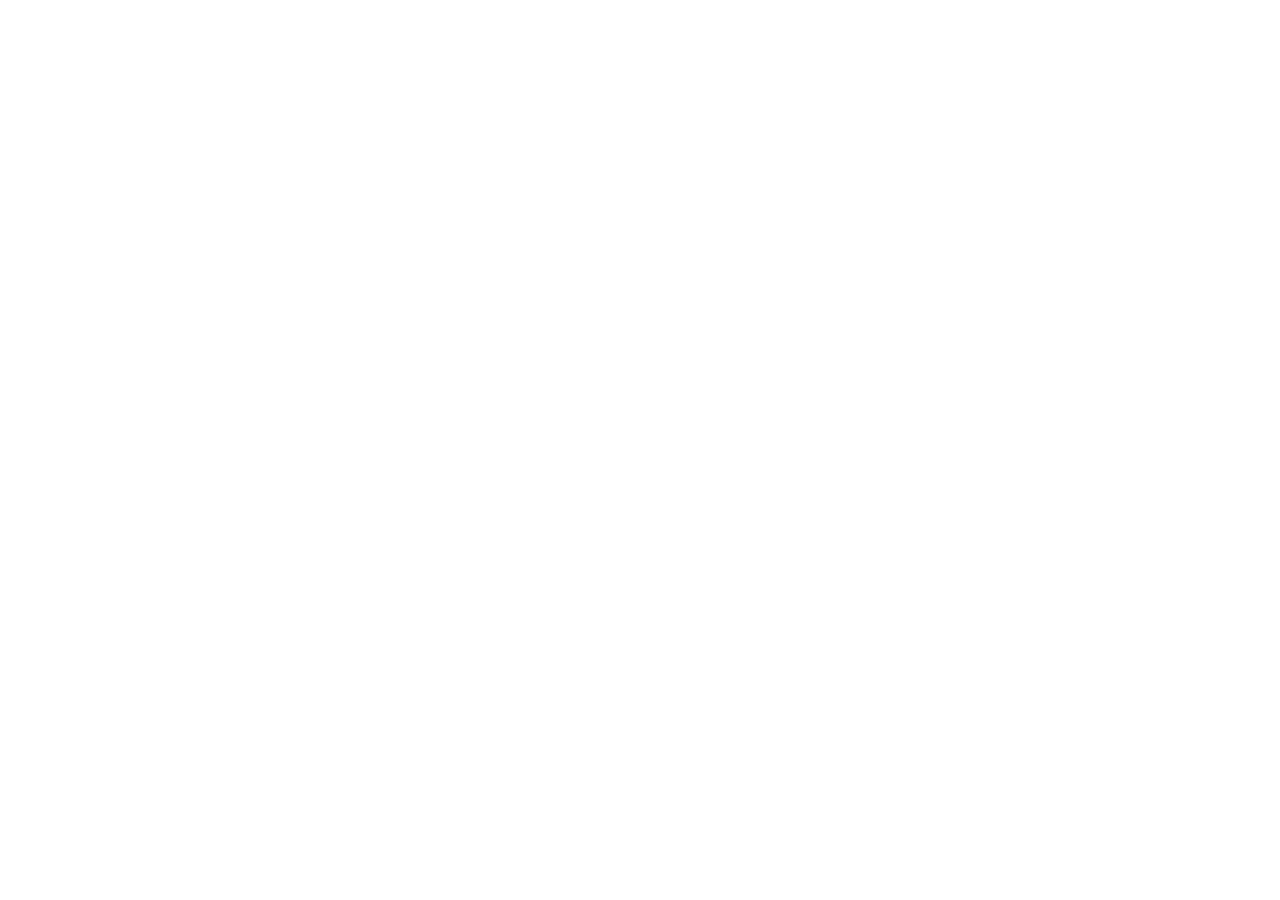
==== index.html @ ae1bba02 "Update redirects one more time..." ====
<!DOCTYPE html>
<html>
<head>
    <meta http-equiv="refresh" content="0; URL=https://cv.mehis.xyz/">
    <link rel="canonical" href="https://cv.mehis.xyz/">    
</head>
<body>
    <p>Redirecting to cv... <a href="https://cv.mehis.xyz/">https://cv.mehis.xyz/</a></p>
</body>
</html>
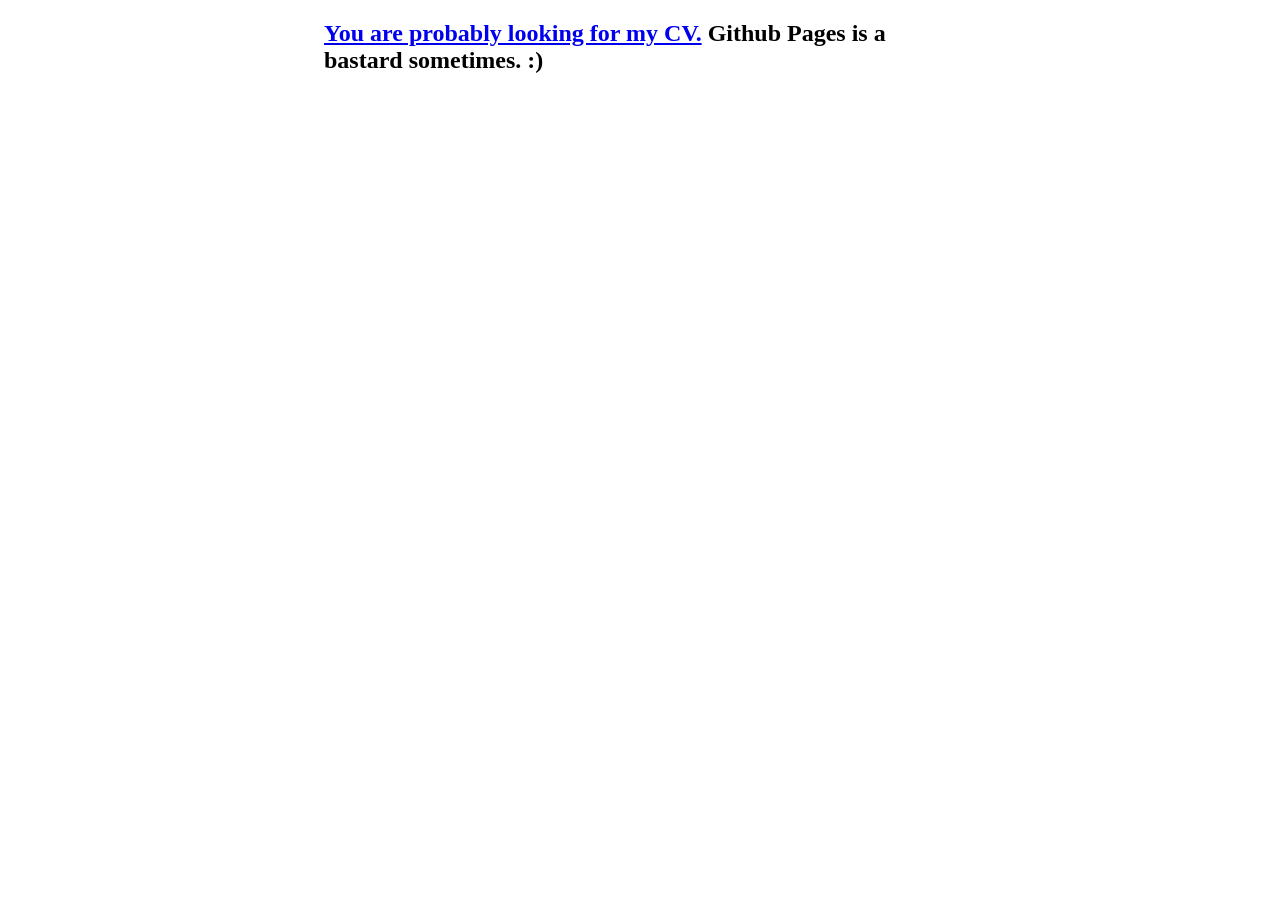
==== commit add77f20: "Link the redirect instead Please google just make the search results work..." ====
--- a/index.html
+++ b/index.html
@@ -1,10 +1,21 @@
 <!DOCTYPE html>
 <html>
 <head>
-    <meta http-equiv="refresh" content="0; URL=https://cv.mehis.xyz/">
-    <link rel="canonical" href="https://cv.mehis.xyz/">    
+    <title>mehis.xyz</title>
+    <style>
+        div {
+            display: block;
+            margin: 0 auto;
+            width: 50%;
+            min-width: 500px;
+            max-width: 100%;
+            font-family: Georgia, 'Times New Roman', Times, serif
+        }
+    </style>
 </head>
 <body>
-    <p>Redirecting to cv... <a href="https://cv.mehis.xyz/">https://cv.mehis.xyz/</a></p>
+    <div>
+        <h2><a href="https://cv.mehis.xyz/">You are probably looking for my CV.</a> Github Pages is a bastard sometimes. :)</h2>
+    </div>
 </body>
 </html>
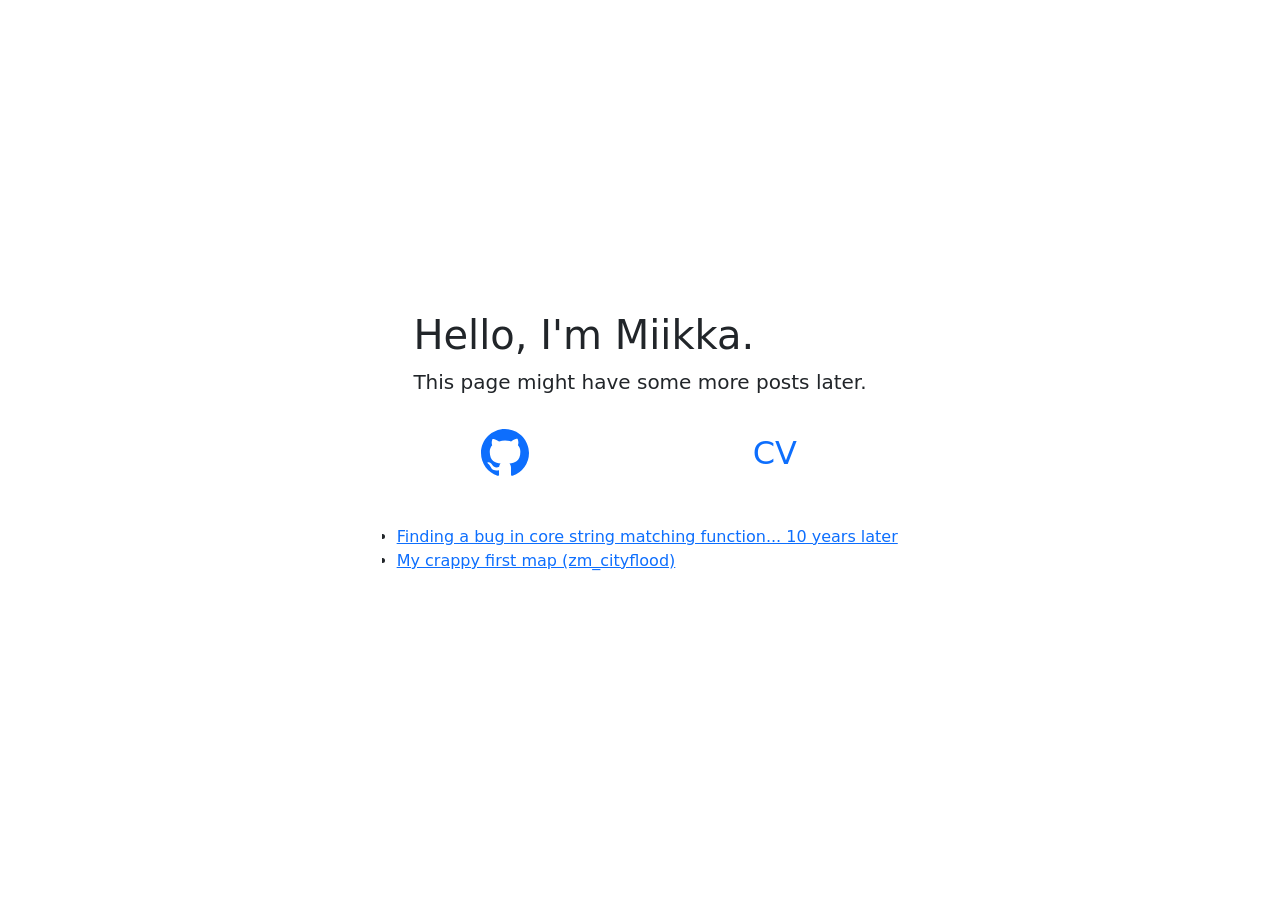
==== commit 15a8e2e8: "deploy: 5f8af4397659f672bd0def8b8b6a73d71e5e4643" ====
--- a/index.html
+++ b/index.html
@@ -1,21 +1 @@
-<!DOCTYPE html>
-<html>
-<head>
-    <title>mehis.xyz</title>
-    <style>
-        div {
-            display: block;
-            margin: 0 auto;
-            width: 50%;
-            min-width: 500px;
-            max-width: 100%;
-            font-family: Georgia, 'Times New Roman', Times, serif
-        }
-    </style>
-</head>
-<body>
-    <div>
-        <h2><a href="https://cv.mehis.xyz/">You are probably looking for my CV.</a> Github Pages is a bastard sometimes. :)</h2>
-    </div>
-</body>
-</html>
+<!doctype html><html><head><meta charset="utf-8"><meta name="viewport" content="width=device-width,initial-scale=1,shrink-to-fit=no"><title>Miikka Ylätalo</title><link href="/assets/main.css" rel="stylesheet"><link href="/assets/front.css" rel="stylesheet"></head><body><div class="front-container"><div class="front"><div class="d-flex flex-column front-text"><h1>Hello, I'm Miikka.</h1><p class="lead">This page might have some more posts later.</p></div><div class="row text-center mt-3 mb-5"><div class="col"><a href="https://github.com/TotallyMehis" target="_blank" aria-label="Github"><svg xmlns="http://www.w3.org/2000/svg" width="48" height="48" fill="currentColor" class="bi bi-github" viewBox="0 0 16 16"><path d="M8 0C3.58 0 0 3.58 0 8c0 3.54 2.29 6.53 5.47 7.59.4.07.55-.17.55-.38 0-.19-.01-.82-.01-1.49-2.01.37-2.53-.49-2.69-.94-.09-.23-.48-.94-.82-1.13-.28-.15-.68-.52-.01-.53.63-.01 1.08.58 1.23.82.72 1.21 1.87.87 2.33.66.07-.52.28-.87.51-1.07-1.78-.2-3.64-.89-3.64-3.95 0-.87.31-1.59.82-2.15-.08-.2-.36-1.02.08-2.12 0 0 .67-.21 2.2.82.64-.18 1.32-.27 2-.27.68 0 1.36.09 2 .27 1.53-1.04 2.2-.82 2.2-.82.44 1.1.16 1.92.08 2.12.51.56.82 1.27.82 2.15 0 3.07-1.87 3.75-3.65 3.95.29.25.54.73.54 1.48 0 1.07-.01 1.93-.01 2.2 0 .21.15.46.55.38A8.012 8.012 0 0 0 16 8c0-4.42-3.58-8-8-8z"/></svg></a></div><div class="col"><a href="https://cv.mehis.dev" target="_blank" class="cv">CV</a></div></div><ul><li><a href="/string-matching-bug-10-years-later/">Finding a bug in core string matching function... 10 years later</a></li><li><a href="/zm_cityflood/">My crappy first map (zm_cityflood)</a></li></ul></div></div></body></html>
--- a/assets/front.css
+++ b/assets/front.css
@@ -0,0 +1 @@
+.front-container{display:flex;align-items:center;justify-content:center;height:100vh}.front{display:block;margin:0 1rem;width:fit-content}.front-text{width:fit-content;margin:0 auto}ul{padding-left:.9rem!important;max-height:50vh;overflow:scroll}.cv{vertical-align:middle;font-size:2rem;text-decoration:none}
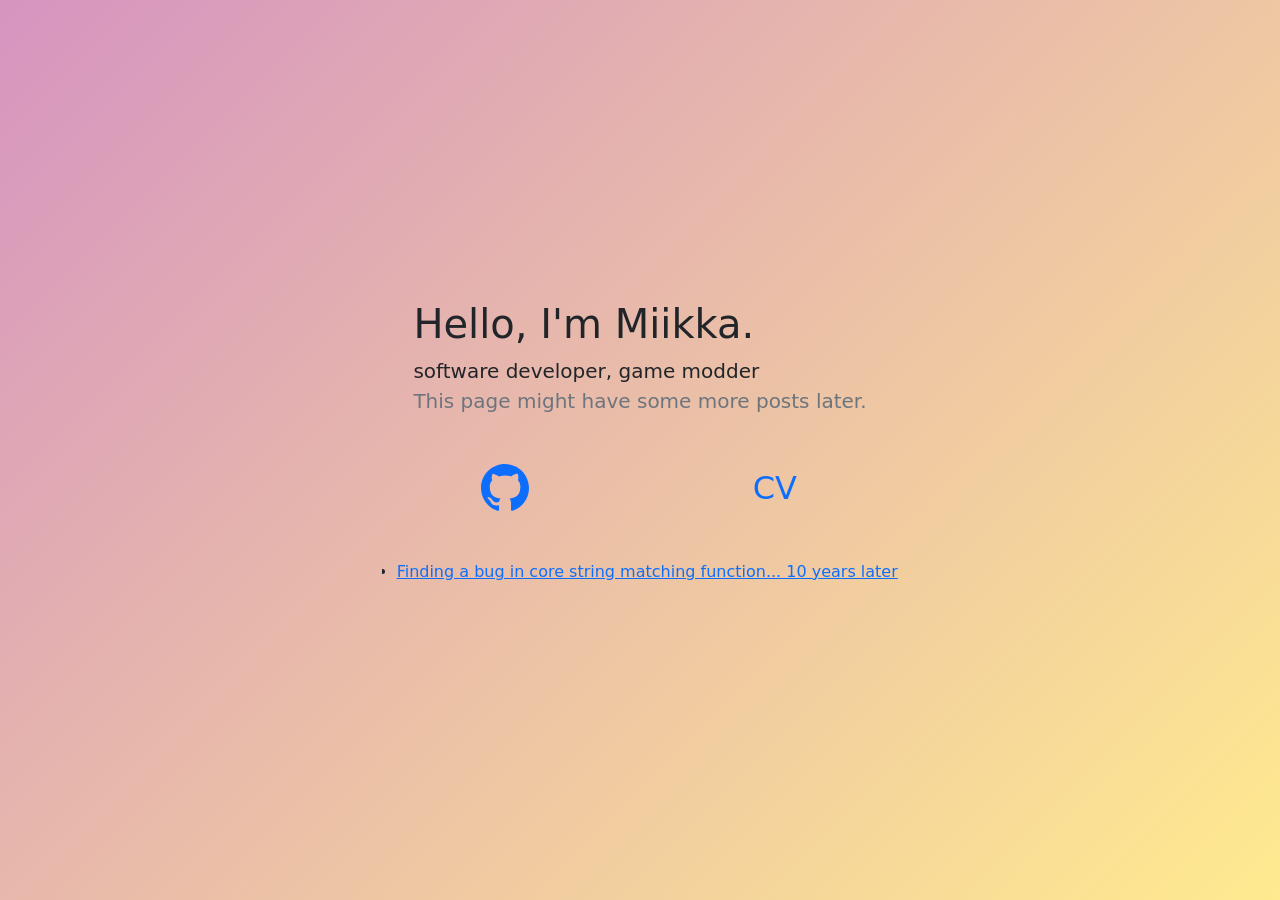
==== commit 80032101: "deploy: 63e3aafa7ac3a2acefb632ed7654ce894491b5ea" ====
--- a/index.html
+++ b/index.html
@@ -1 +1 @@
-<!doctype html><html><head><meta charset="utf-8"><meta name="viewport" content="width=device-width,initial-scale=1,shrink-to-fit=no"><title>Miikka Ylätalo</title><link href="/assets/main.css" rel="stylesheet"><link href="/assets/front.css" rel="stylesheet"></head><body><div class="front-container"><div class="front"><div class="d-flex flex-column front-text"><h1>Hello, I'm Miikka.</h1><p class="lead">This page might have some more posts later.</p></div><div class="row text-center mt-3 mb-5"><div class="col"><a href="https://github.com/TotallyMehis" target="_blank" aria-label="Github"><svg xmlns="http://www.w3.org/2000/svg" width="48" height="48" fill="currentColor" class="bi bi-github" viewBox="0 0 16 16"><path d="M8 0C3.58 0 0 3.58 0 8c0 3.54 2.29 6.53 5.47 7.59.4.07.55-.17.55-.38 0-.19-.01-.82-.01-1.49-2.01.37-2.53-.49-2.69-.94-.09-.23-.48-.94-.82-1.13-.28-.15-.68-.52-.01-.53.63-.01 1.08.58 1.23.82.72 1.21 1.87.87 2.33.66.07-.52.28-.87.51-1.07-1.78-.2-3.64-.89-3.64-3.95 0-.87.31-1.59.82-2.15-.08-.2-.36-1.02.08-2.12 0 0 .67-.21 2.2.82.64-.18 1.32-.27 2-.27.68 0 1.36.09 2 .27 1.53-1.04 2.2-.82 2.2-.82.44 1.1.16 1.92.08 2.12.51.56.82 1.27.82 2.15 0 3.07-1.87 3.75-3.65 3.95.29.25.54.73.54 1.48 0 1.07-.01 1.93-.01 2.2 0 .21.15.46.55.38A8.012 8.012 0 0 0 16 8c0-4.42-3.58-8-8-8z"/></svg></a></div><div class="col"><a href="https://cv.mehis.dev" target="_blank" class="cv">CV</a></div></div><ul><li><a href="/string-matching-bug-10-years-later/">Finding a bug in core string matching function... 10 years later</a></li><li><a href="/zm_cityflood/">My crappy first map (zm_cityflood)</a></li></ul></div></div></body></html>+<!doctype html><html lang="en"><head><meta charset="utf-8"><meta name="viewport" content="width=device-width,initial-scale=1,shrink-to-fit=no"><title>Miikka Ylätalo</title><link href="/assets/main.css" rel="stylesheet"><link href="/assets/front.css" rel="stylesheet"></head><body><div class="front-container"><div class="front"><div class="d-flex flex-column front-text"><h1>Hello, I'm Miikka.</h1><div class="lead text-lowercase">Software developer, game modder</div><div class="lead text-secondary">This page might have some more posts later.</div></div><div class="row text-center mt-5 mb-5"><div class="col"><a href="https://github.com/TotallyMehis" target="_blank" aria-label="Github"><svg xmlns="http://www.w3.org/2000/svg" width="48" height="48" fill="currentColor" class="bi bi-github" viewBox="0 0 16 16"><path d="M8 0C3.58 0 0 3.58 0 8c0 3.54 2.29 6.53 5.47 7.59.4.07.55-.17.55-.38 0-.19-.01-.82-.01-1.49-2.01.37-2.53-.49-2.69-.94-.09-.23-.48-.94-.82-1.13-.28-.15-.68-.52-.01-.53.63-.01 1.08.58 1.23.82.72 1.21 1.87.87 2.33.66.07-.52.28-.87.51-1.07-1.78-.2-3.64-.89-3.64-3.95 0-.87.31-1.59.82-2.15-.08-.2-.36-1.02.08-2.12 0 0 .67-.21 2.2.82.64-.18 1.32-.27 2-.27.68 0 1.36.09 2 .27 1.53-1.04 2.2-.82 2.2-.82.44 1.1.16 1.92.08 2.12.51.56.82 1.27.82 2.15 0 3.07-1.87 3.75-3.65 3.95.29.25.54.73.54 1.48 0 1.07-.01 1.93-.01 2.2 0 .21.15.46.55.38A8.012 8.012 0 0 0 16 8c0-4.42-3.58-8-8-8z"/></svg></a></div><div class="col"><a href="https://cv.mehis.dev" target="_blank" class="cv">CV</a></div></div><ul><li><a href="/string-matching-bug-10-years-later/">Finding a bug in core string matching function... 10 years later</a></li></ul></div></div></body></html>
--- a/assets/main.css
+++ b/assets/main.css
@@ -0,0 +1,5 @@
+@charset "UTF-8";@media (prefers-color-scheme: dark){body{--bs-body-color: #f1f1f1;--bs-body-bg: #121212;--bs-code-color: #ff3a9c;background:linear-gradient(-45deg,#00002f,#000 20%,#000 80%,#00002f)}}a{transition:color .25s}/*!
+ * Bootstrap  v5.3.2 (https://getbootstrap.com/)
+ * Copyright 2011-2023 The Bootstrap Authors
+ * Licensed under MIT (https://github.com/twbs/bootstrap/blob/main/LICENSE)
+ */:root{--bs-blue: #0d6efd;--bs-indigo: #6610f2;--bs-purple: #6f42c1;--bs-pink: #d63384;--bs-red: #dc3545;--bs-orange: #fd7e14;--bs-yellow: #ffc107;--bs-green: #198754;--bs-teal: #20c997;--bs-cyan: #0dcaf0;--bs-black: #000;--bs-white: #fff;--bs-gray: #6c757d;--bs-gray-dark: #343a40;--bs-gray-100: #f8f9fa;--bs-gray-200: #e9ecef;--bs-gray-300: #dee2e6;--bs-gray-400: #ced4da;--bs-gray-500: #adb5bd;--bs-gray-600: #6c757d;--bs-gray-700: #495057;--bs-gray-800: #343a40;--bs-gray-900: #212529;--bs-primary: #0d6efd;--bs-secondary: #6c757d;--bs-success: #198754;--bs-info: #0dcaf0;--bs-warning: #ffc107;--bs-danger: #dc3545;--bs-light: #f8f9fa;--bs-dark: #212529;--bs-primary-rgb: 13, 110, 253;--bs-secondary-rgb: 108, 117, 125;--bs-success-rgb: 25, 135, 84;--bs-info-rgb: 13, 202, 240;--bs-warning-rgb: 255, 193, 7;--bs-danger-rgb: 220, 53, 69;--bs-light-rgb: 248, 249, 250;--bs-dark-rgb: 33, 37, 41;--bs-primary-text-emphasis: #052c65;--bs-secondary-text-emphasis: #2b2f32;--bs-success-text-emphasis: #0a3622;--bs-info-text-emphasis: #055160;--bs-warning-text-emphasis: #664d03;--bs-danger-text-emphasis: #58151c;--bs-light-text-emphasis: #495057;--bs-dark-text-emphasis: #495057;--bs-primary-bg-subtle: #cfe2ff;--bs-secondary-bg-subtle: #e2e3e5;--bs-success-bg-subtle: #d1e7dd;--bs-info-bg-subtle: #cff4fc;--bs-warning-bg-subtle: #fff3cd;--bs-danger-bg-subtle: #f8d7da;--bs-light-bg-subtle: #fcfcfd;--bs-dark-bg-subtle: #ced4da;--bs-primary-border-subtle: #9ec5fe;--bs-secondary-border-subtle: #c4c8cb;--bs-success-border-subtle: #a3cfbb;--bs-info-border-subtle: #9eeaf9;--bs-warning-border-subtle: #ffe69c;--bs-danger-border-subtle: #f1aeb5;--bs-light-border-subtle: #e9ecef;--bs-dark-border-subtle: #adb5bd;--bs-white-rgb: 255, 255, 255;--bs-black-rgb: 0, 0, 0;--bs-font-sans-serif: system-ui, -apple-system, "Segoe UI", Roboto, "Helvetica Neue", "Noto Sans", "Liberation Sans", Arial, sans-serif, "Apple Color Emoji", "Segoe UI Emoji", "Segoe UI Symbol", "Noto Color Emoji";--bs-font-monospace: SFMono-Regular, Menlo, Monaco, Consolas, "Liberation Mono", "Courier New", monospace;--bs-gradient: linear-gradient(180deg, rgba(255, 255, 255, .15), rgba(255, 255, 255, 0));--bs-body-font-family: var(--bs-font-sans-serif);--bs-body-font-size: 1rem;--bs-body-font-weight: 400;--bs-body-line-height: 1.5;--bs-body-color: #212529;--bs-body-color-rgb: 33, 37, 41;--bs-body-bg: #fff;--bs-body-bg-rgb: 255, 255, 255;--bs-emphasis-color: #000;--bs-emphasis-color-rgb: 0, 0, 0;--bs-secondary-color: rgba(33, 37, 41, .75);--bs-secondary-color-rgb: 33, 37, 41;--bs-secondary-bg: #e9ecef;--bs-secondary-bg-rgb: 233, 236, 239;--bs-tertiary-color: rgba(33, 37, 41, .5);--bs-tertiary-color-rgb: 33, 37, 41;--bs-tertiary-bg: #f8f9fa;--bs-tertiary-bg-rgb: 248, 249, 250;--bs-heading-color: inherit;--bs-link-color: #0d6efd;--bs-link-color-rgb: 13, 110, 253;--bs-link-decoration: underline;--bs-link-hover-color: #0a58ca;--bs-link-hover-color-rgb: 10, 88, 202;--bs-code-color: #d63384;--bs-highlight-color: #212529;--bs-highlight-bg: #fff3cd;--bs-border-width: 1px;--bs-border-style: solid;--bs-border-color: #dee2e6;--bs-border-color-translucent: rgba(0, 0, 0, .175);--bs-border-radius: .375rem;--bs-border-radius-sm: .25rem;--bs-border-radius-lg: .5rem;--bs-border-radius-xl: 1rem;--bs-border-radius-xxl: 2rem;--bs-border-radius-2xl: var(--bs-border-radius-xxl);--bs-border-radius-pill: 50rem;--bs-box-shadow: 0 .5rem 1rem rgba(0, 0, 0, .15);--bs-box-shadow-sm: 0 .125rem .25rem rgba(0, 0, 0, .075);--bs-box-shadow-lg: 0 1rem 3rem rgba(0, 0, 0, .175);--bs-box-shadow-inset: inset 0 1px 2px rgba(0, 0, 0, .075);--bs-focus-ring-width: .25rem;--bs-focus-ring-opacity: .25;--bs-focus-ring-color: rgba(13, 110, 253, .25);--bs-form-valid-color: #198754;--bs-form-valid-border-color: #198754;--bs-form-invalid-color: #dc3545;--bs-form-invalid-border-color: #dc3545}*,*:before,*:after{box-sizing:border-box}@media (prefers-reduced-motion: no-preference){:root{scroll-behavior:smooth}}body{margin:0;font-family:var(--bs-body-font-family);font-size:var(--bs-body-font-size);font-weight:var(--bs-body-font-weight);line-height:var(--bs-body-line-height);color:var(--bs-body-color);text-align:var(--bs-body-text-align);background-color:var(--bs-body-bg);-webkit-text-size-adjust:100%;-webkit-tap-highlight-color:rgba(0,0,0,0)}h2,.h2,h1,.h1{margin-top:0;margin-bottom:.5rem;font-weight:500;line-height:1.2;color:var(--bs-heading-color)}h1,.h1{font-size:calc(1.375rem + 1.5vw)}@media (min-width: 1200px){h1,.h1{font-size:2.5rem}}h2,.h2{font-size:calc(1.325rem + .9vw)}@media (min-width: 1200px){h2,.h2{font-size:2rem}}p{margin-top:0;margin-bottom:1rem}ol,ul{padding-left:2rem}ol,ul{margin-top:0;margin-bottom:1rem}ol ol,ul ul,ol ul,ul ol{margin-bottom:0}small,.small{font-size:.875em}a{color:rgba(var(--bs-link-color-rgb),var(--bs-link-opacity, 1));text-decoration:underline}a:hover{--bs-link-color-rgb: var(--bs-link-hover-color-rgb)}a:not([href]):not([class]),a:not([href]):not([class]):hover{color:inherit;text-decoration:none}pre,code{font-family:var(--bs-font-monospace);font-size:1em}pre{display:block;margin-top:0;margin-bottom:1rem;overflow:auto;font-size:.875em}pre code{font-size:inherit;color:inherit;word-break:normal}code{font-size:.875em;color:var(--bs-code-color);word-wrap:break-word}a>code{color:inherit}figure{margin:0 0 1rem}svg{vertical-align:middle}::-moz-focus-inner{padding:0;border-style:none}::-webkit-datetime-edit-fields-wrapper,::-webkit-datetime-edit-text,::-webkit-datetime-edit-minute,::-webkit-datetime-edit-hour-field,::-webkit-datetime-edit-day-field,::-webkit-datetime-edit-month-field,::-webkit-datetime-edit-year-field{padding:0}::-webkit-inner-spin-button{height:auto}::-webkit-search-decoration{-webkit-appearance:none}::-webkit-color-swatch-wrapper{padding:0}::file-selector-button{font:inherit;-webkit-appearance:button}.lead{font-size:1.25rem;font-weight:300}.figure{display:inline-block}.container{--bs-gutter-x: 1.5rem;--bs-gutter-y: 0;width:100%;padding-right:calc(var(--bs-gutter-x) * .5);padding-left:calc(var(--bs-gutter-x) * .5);margin-right:auto;margin-left:auto}@media (min-width: 576px){.container{max-width:540px}}@media (min-width: 768px){.container{max-width:720px}}@media (min-width: 992px){.container{max-width:960px}}@media (min-width: 1200px){.container{max-width:1140px}}@media (min-width: 1400px){.container{max-width:1320px}}:root{}.row{--bs-gutter-x: 1.5rem;--bs-gutter-y: 0;display:flex;flex-wrap:wrap;margin-top:calc(-1 * var(--bs-gutter-y));margin-right:calc(-.5 * var(--bs-gutter-x));margin-left:calc(-.5 * var(--bs-gutter-x))}.row>*{flex-shrink:0;width:100%;max-width:100%;padding-right:calc(var(--bs-gutter-x) * .5);padding-left:calc(var(--bs-gutter-x) * .5);margin-top:var(--bs-gutter-y)}.col{flex:1 0 0%}@keyframes progress-bar-stripes{0%{background-position-x:1rem}}@keyframes spinner-border{to{transform:rotate(360deg)}}@keyframes spinner-grow{0%{transform:scale(0)}50%{opacity:1;transform:none}}@keyframes placeholder-glow{50%{opacity:.2}}@keyframes placeholder-wave{to{mask-position:-200% 0%}}.d-flex{display:flex!important}.flex-column{flex-direction:column!important}.mt-5{margin-top:3rem!important}.mb-5{margin-bottom:3rem!important}.pt-3{padding-top:1rem!important}.text-center{text-align:center!important}.text-lowercase{text-transform:lowercase!important}.text-secondary{--bs-text-opacity: 1;color:rgba(var(--bs-secondary-rgb),var(--bs-text-opacity))!important}
--- a/assets/front.css
+++ b/assets/front.css
@@ -1 +1 @@
-.front-container{display:flex;align-items:center;justify-content:center;height:100vh}.front{display:block;margin:0 1rem;width:fit-content}.front-text{width:fit-content;margin:0 auto}ul{padding-left:.9rem!important;max-height:50vh;overflow:scroll}.cv{vertical-align:middle;font-size:2rem;text-decoration:none}
+.front-container{display:flex;align-items:center;justify-content:center;height:100vh}.front{display:block;margin:0 1rem;width:fit-content}.front-text{width:fit-content;margin:0 auto}ul{padding-left:.9rem!important;max-height:50vh;overflow:scroll}.cv{vertical-align:middle;font-size:2rem;text-decoration:none}@media (prefers-color-scheme: light){body{background:linear-gradient(-45deg,#ffea8f,#d694c0)}}
